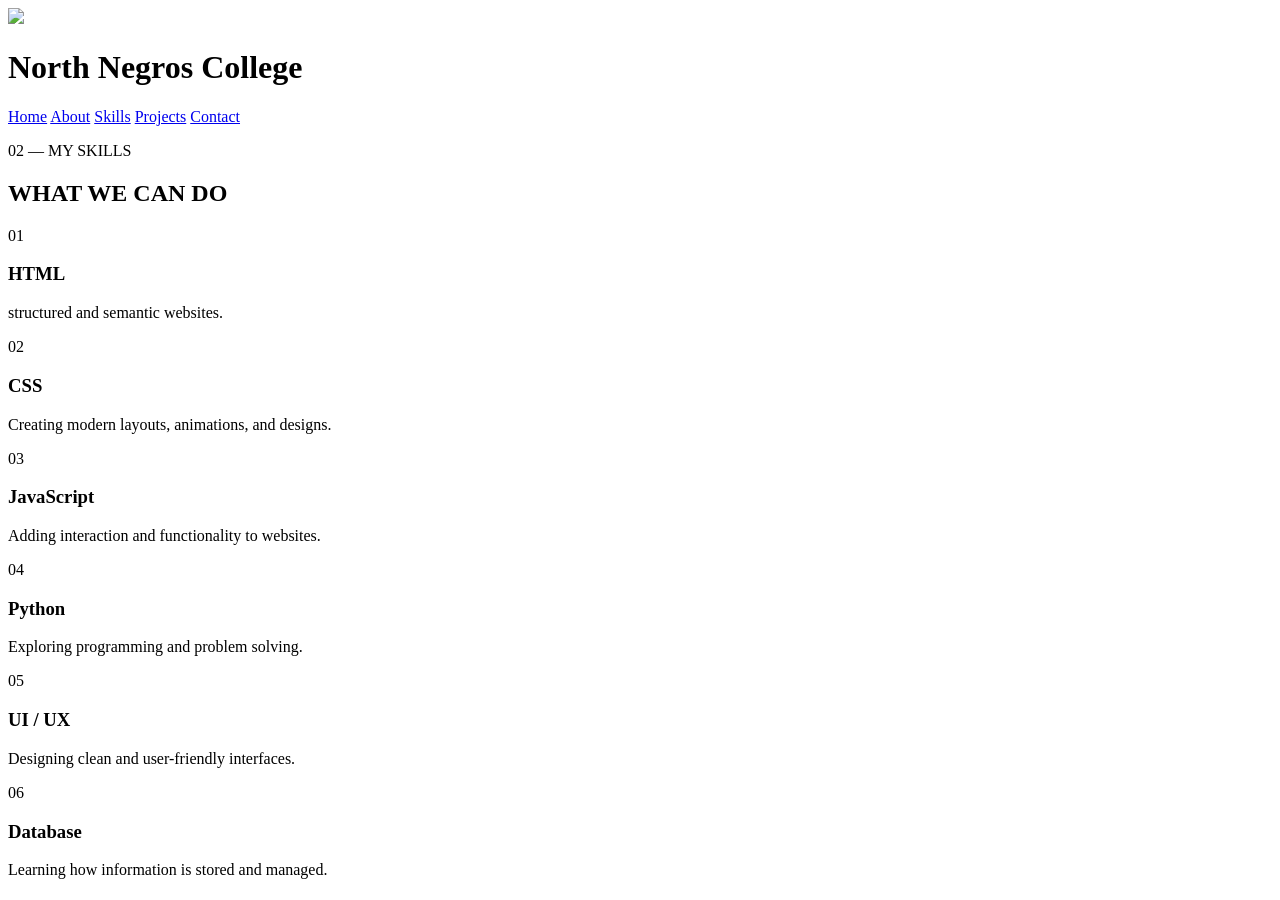
==== skills.html @ 6957d8ed "Add files via upload" ====
<!DOCTYPE html>
<html lang="en">
<head>
    <meta charset="UTF-8">
    <meta name="viewport" content="width=device-width, initial-scale=1.0">
    <title>BSCS |The Future is Coded</title>
    <link rel="preconnect" href="https://fonts.googleapis.com">
    <link rel="preconnect" href="https://fonts.gstatic.com" crossorigin>
    <link rel="stylesheet" href="https://fonts.googleapis.com/css2?family=Orbitron:wght@500;600;700;800&family=Poppins:wght@300;400;500;600;700&display=swap">
    <link rel="stylesheet" href="style.css">
    <link rel="icon" type="images/nnc.jpg" href="images/nnc.jpg">
</head>

<body>


    <header class="navbar">
        
    <img src="images/nnc.jpg" class="logo">

        <h1 class="slogo">North Negros College</h1>

        <nav>
            <a href="index.html">Home</a>
            <a href="about.html">About</a>
            <a href="skills.html">Skills</a>
            <a href="projects.html">Projects</a>
            <a href="contact.html">Contact</a>
        </nav>
    </header>


    <section id="skills" class="section skills-section">

        <div class="section-title">
            <p>02 — MY SKILLS</p>
            <h2>WHAT WE CAN DO </h2>
        </div>

        <div class="skills-grid">

            <div class="skill-card">
                <span>01</span>
                <h3>HTML</h3>
                <p> structured and semantic websites.</p>
            </div>

            <div class="skill-card">
                <span>02</span>
                <h3>CSS</h3>
                <p>Creating modern layouts, animations, and designs.</p>
            </div>

            <div class="skill-card">
                <span>03</span>
                <h3>JavaScript</h3>
                <p>Adding interaction and functionality to websites.</p>
            </div>

            <div class="skill-card">
                <span>04</span>
                <h3>Python</h3>
                <p>Exploring programming and problem solving.</p>
            </div>

            <div class="skill-card">
                <span>05</span>
                <h3>UI / UX</h3>
                <p>Designing clean and user-friendly interfaces.</p>
            </div>

            <div class="skill-card">
                <span>06</span>
                <h3>Database</h3>
                <p>Learning how information is stored and managed.</p>
            </div>

        </div>
    </section>
	
    </body>

    </html>
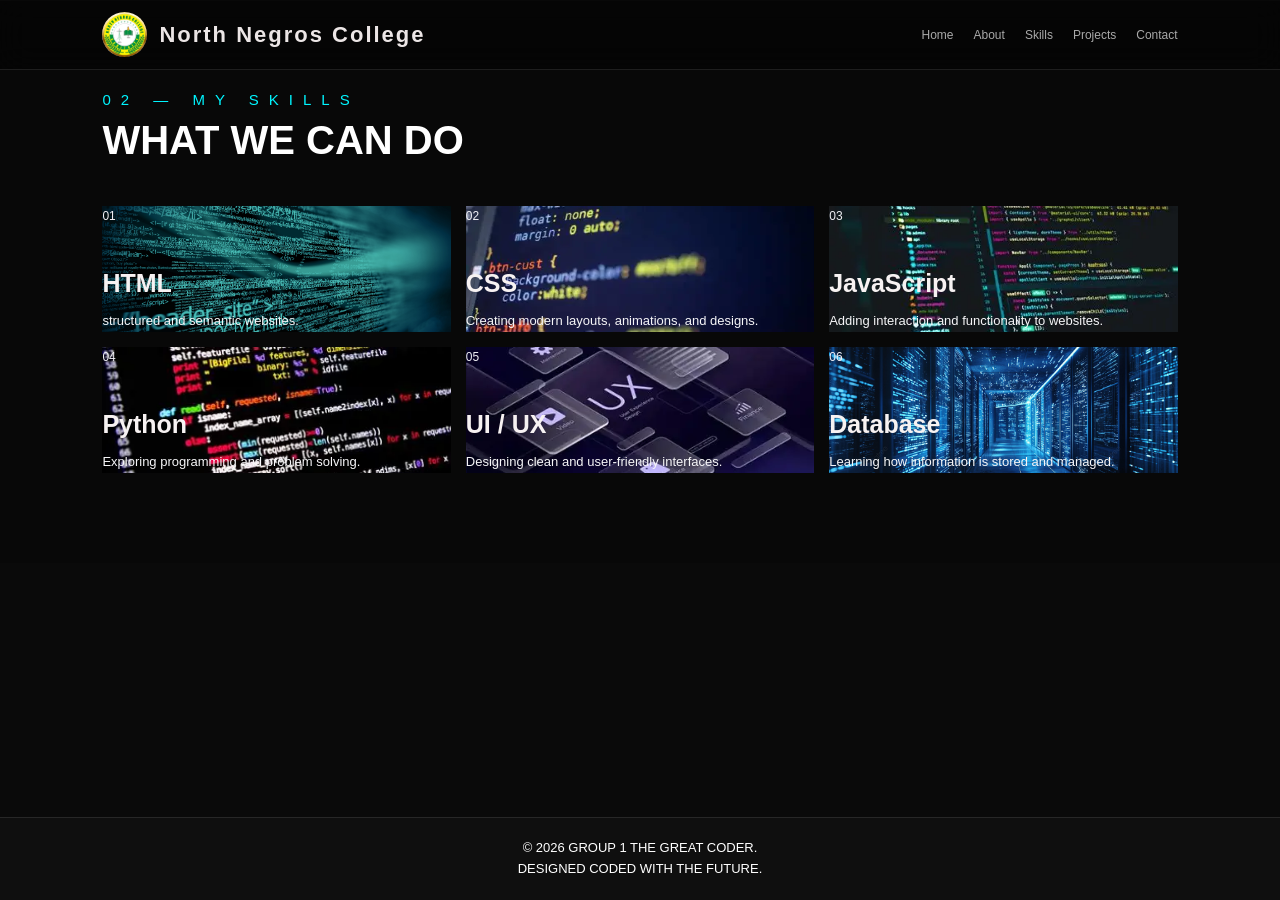
==== commit 1c9c6e7f: "Add files via upload" ====
--- a/skills.html
+++ b/skills.html
@@ -77,7 +77,10 @@
 
         </div>
     </section>
-	
+<footer>
+    <p>© 2026 GROUP 1 THE GREAT CODER.</p>
+    <p>DESIGNED CODED WITH THE FUTURE.</p>
+</footer>
     </body>
 
     </html>
--- a/style.css
+++ b/style.css
@@ -0,0 +1,857 @@
+* {
+    margin: 0;
+    padding: 0;
+    box-sizing: border-box;
+}
+
+html {
+    scroll-behavior: smooth;
+}
+
+body {
+    background: #0a0a0a;
+    color: #ffffff;
+    font-family: "Poppins", sans-serif;
+    overflow-x: hidden;
+	
+	min-height: 100vh;
+	display: flex;
+	flex-direction: column;
+
+}
+
+:root {
+    --bg: #faf0f0;
+    --card: #0d0d0d;
+    --text: #ffffff;
+    --muted: #888888;
+    --accent: #00f5ff;
+    --accent2: #7c3cff;
+    --border: rgba(255, 255, 255, 0.1);
+}
+
+.navbar {
+    position: fixed;
+    top: 0;
+
+    width: 100%;
+    height: 70px;
+    
+    padding: 0 8%;
+
+    display: flex;
+    align-items: center;
+    justify-content: space-between;
+
+    background: rgba(5, 5, 5, 0.75);
+    backdrop-filter: blur(15px);
+
+    border-bottom: 1px solid var(--border);
+
+    z-index: 1000;
+}
+
+.movingpic {
+    width: 500px;
+    height: 350px;
+
+}
+
+.logo {
+    width: 45px;
+    height: 45px;
+    margin: 0 12px 0 0;      
+    border-radius: 50%;      
+    object-fit: cover;       
+    flex-shrink: 0;          
+}
+
+.slogo {
+    margin: 0 auto 0 0;      /
+    font-family: "Orbitron", sans-serif;
+    font-size: 22px;
+    font-weight: 600;
+    letter-spacing: 2px;
+    color: #ece6e6;
+    white-space: nowrap;   
+}
+.logo span {
+    color: var(--accent);
+}
+
+.navbar nav {
+    display: flex;
+    gap: 20px;
+
+
+}
+
+.navbar nav a {
+    position: center;
+
+    color: #aaa;
+    text-decoration: none;
+
+    font-size: 12px;
+    font-weight: 500;
+    
+
+    transition: 0.3s;
+}
+
+.navbar nav a:hover {
+    color: var(--accent);
+}
+
+.navbar nav a::after {
+    content: "";
+
+    position: absolute;
+    left: 0;
+    bottom: 8px;
+
+    width: 0;
+    height: 2px;
+
+    background: var(--accent);
+
+    transition: 0.3s;
+}
+
+.navbar nav a:hover::after {
+    width: 100%;
+}
+
+
+.hero {
+    min-height: 100vh;
+	margin-bottom: -50px;
+
+    padding: 130px 8% 80px;
+
+    display: flex;
+    align-items: center;
+    justify-content: space-between;
+
+    position: relative;
+
+    overflow: hidden;
+}
+
+.hero::before {
+    content: "";
+
+    position: absolute;
+
+    width: 500px;
+    height: 500px;
+
+    background: var(--accent);
+
+    filter: blur(180px);
+    opacity: 0.08;
+
+    top: 20%;
+    left: -150px;
+}
+
+.hero-content {
+    max-width: 650px;
+	padding-bottom: 0px;
+    position: relative;
+    z-index: 2;
+}
+
+.small-title {
+    color: var(--accent);
+
+    font-family: "Orbitron", sans-serif;
+    font-size: 14px;
+    letter-spacing: 5px;
+
+    margin-bottom: 20px;
+}
+
+.hero h1 {
+    font-family: "Orbitron", sans-serif;
+
+    font-size: clamp(60px, 9vw, 125px);
+    line-height: 0.9;
+
+    letter-spacing: -5px;
+}
+
+.hero h1 span {
+    color: transparent;
+
+    -webkit-text-stroke: 1px var(--accent);
+
+    text-shadow: 0 0 30px rgba(0, 245, 255, 0.25);
+}
+
+.description {
+    max-width: 550px;
+
+    color: var(--muted);
+
+    margin-top: 30px;
+
+    line-height: 1.8;
+}
+
+.hero-buttons {
+    display: flex;
+    gap: 15px;
+
+    margin-top: 35px;
+}
+
+.btn {
+    padding: 14px 25px;
+
+    text-decoration: none;
+
+    font-size: 13px;
+    font-weight: 600;
+
+    transition: 0.3s;
+}
+
+.primary {
+    background: var(--accent);
+    color: #000;
+}
+
+.primary:hover {
+    box-shadow: 0 0 30px rgba(0, 245, 255, 0.5);
+    transform: translateY(-4px);
+}
+
+.secondary {
+    color: white;
+
+    border: 1px solid var(--border);
+}
+
+.secondary:hover {
+    border-color: var(--accent);
+    color: var(--accent);
+}
+
+
+.hero-visual {
+    width: 400px;
+    height: 400px;
+
+    display: flex;
+    align-items: center;
+    justify-content: center;
+
+    position: relative;
+}
+
+.glow-circle {
+    position: absolute;
+
+    width: 300px;
+    height: 300px;
+
+    border-radius: 50%;
+
+    border: 1px solid rgba(0, 245, 255, 0.3);
+
+    box-shadow:
+        0 0 40px rgba(0, 245, 255, 0.15),
+        inset 0 0 40px rgba(0, 245, 255, 0.08);
+
+    animation: rotate 10s linear infinite;
+}
+
+.glow-circle::before,
+.glow-circle::after {
+    content: "";
+
+    position: absolute;
+
+    border-radius: 50%;
+}
+
+.glow-circle::before {
+    width: 12px;
+    height: 12px;
+
+    background: var(--accent);
+
+    top: 30px;
+    left: 50%;
+
+    box-shadow: 0 0 20px var(--accent);
+}
+
+.glow-circle::after {
+    width: 7px;
+    height: 7px;
+
+    background: var(--accent2);
+
+    bottom: 45px;
+    right: 20px;
+
+    box-shadow: 0 0 15px var(--accent2);
+}
+
+.code-card {
+    position: relative;
+    z-index: 2;
+
+    width: 500px;
+
+    display: flow-root;
+
+    padding: 25px;
+
+    background: rgba(15, 15, 15, 0.85);
+
+    border: 1px solid rgba(0, 245, 255, 0.25);
+
+    box-shadow: 0 20px 60px rgba(0, 0, 0, 0.5);
+
+    backdrop-filter: blur(10px);
+
+    font-family: monospace;
+
+    transform: rotate(-4deg);
+
+    transition: 0.4s;
+}
+
+.code-card:hover {
+    transform: rotate(0deg) scale(1.05);
+
+    border-color: var(--accent);
+
+    box-shadow: 0 0 40px rgba(0, 245, 255, 0.2);
+}
+
+.dots {
+    display: flex;
+    gap: 6px;
+
+    margin-bottom: 25px;
+}
+
+.dots span {
+    width: 9px;
+    height: 9px;
+
+    border-radius: 50%;
+
+    background: #555;
+}
+
+.code-card p {
+    color: #0a0a0a;
+    line-height: 2;
+}
+
+.code-card p span {
+    color: var(--accent);
+}
+
+.code-card .indent {
+    padding-left: 20px;
+    color: #0a0a0a;
+}
+
+
+
+.section {
+    padding: 90px 8%;
+
+    border-top: 1px solid var(--border);
+}
+
+.section-title {
+    margin-bottom: 45px;
+    height: 70px;
+
+    
+}
+
+.section-title p {
+    color: var(--accent);
+
+    font-family: "Orbitron", sans-serif;
+    
+
+    font-size: 15px;
+    letter-spacing: 10px;
+
+    margin-bottom: 10px;
+}
+
+.section-title h2 {
+    font-family: "Orbitron", sans-serif;
+
+    font-size: clamp(25px, 5vw, 40px);
+}
+
+
+.about-container {
+    display: grid;
+    grid-template-columns: 1fr 1fr;
+
+    gap: 30px;
+
+    align-items: center;
+}
+
+.about-card {
+    padding: 20px;
+
+    background: linear-gradient(145deg,
+            #111,
+            #080808);
+
+    border: 1px solid var(--border);
+
+    transition: 0.4s;
+}
+
+.about-card:hover {
+    transform: translateY(-8px);
+
+    border-color: var(--accent);
+
+    box-shadow: 0 20px 50px rgba(0, 245, 255, 0.08);
+}
+
+.about-icon {
+    font-family: monospace;
+
+    color: var(--accent);
+
+    font-size: 40px;
+
+    margin-bottom: 20px;
+}
+
+.about-card h3 {
+    font-family: "Orbitron", sans-serif;
+
+    margin-bottom: 10px;
+}
+
+.about-text p {
+    color: var(--muted);
+
+    line-height: 1.8;
+}
+
+.about-text h3 {
+    font-size: 20px;
+
+    margin-bottom: 20px;
+}
+
+.about-text p {
+    margin-bottom: 20px;
+}
+.about-grid {
+	display: grid;
+	padding-bottom: 10px;
+	grid-template-columns: repeat (3, 1fr);
+	gap: 15px;
+}
+
+
+.skills-section {
+    background: #080808;
+
+}
+
+.skills-grid {
+    display: grid;
+    padding-bottom: 0;
+    grid-template-columns: repeat(3, 1fr);
+
+    gap: 15px;
+}
+
+.skill-card:nth-child(1) {
+    background-image: url(images/htmldoc.jpg);
+
+    background-size: cover;
+
+    background-position: center;
+
+}
+
+.skill-card:nth-child(2) {
+    background-image: url(images/cssok.jpg);
+
+    background-size: cover;
+
+    background-position: center;
+
+}
+
+.skill-card:nth-child(3) {
+    background-image: url(images/js.webp);
+
+    background-size: cover;
+
+    background-position: center;
+
+}
+
+.skill-card:nth-child(4) {
+    background-image: url(images/python.webp);
+
+    background-size: cover;
+
+    background-position: center;
+
+}
+
+.skill-card:nth-child(5) {
+    background-image: url(images/ui.webp);
+
+    background-size: cover;
+
+    background-position: center;
+
+}
+
+.skill-card:nth-child(6) {
+    background-image: url(images/databaseq.jpg);
+
+    background-size: cover;
+
+    background-position: center;
+
+}
+
+.skill-card::before {
+    content: "";
+
+    position: absolute;
+
+    left: 0;
+    bottom: 0;
+
+    width: 0;
+    height: 3px;
+
+    background: var(--accent);
+
+    transition: 0.4s;
+}
+
+.skill-card:hover {
+    transform: translateY(-7px);
+
+    border-color: rgba(70, 126, 128, 0.4);
+}
+
+.skill-card:hover::before {
+    width: 100%;
+}
+
+.skill-card span {
+    color: #f0f0f5;
+
+    font-family: "Orbitron", sans-serif;
+
+    font-size: 12px;
+}
+
+.skill-card h3 {
+    font-family: "Orbitron", sans-serif;
+
+    font-size: 25px;
+
+    margin: 45px 0 12px;
+    color: rgb(247, 242, 242);
+}
+
+.skill-card p {
+    color: var(--muted);
+
+    font-size: 13px;
+
+    line-height: 1.7;
+    color: rgb(246, 246, 248);
+}
+
+
+.projects-grid {
+    display: grid;
+	padding-bottom: 0;
+    grid-template-columns: repeat(3, 1fr);
+
+    gap: 20px;
+}
+
+.project-card {
+    padding: 20px;
+    
+
+    min-height: 100px;
+
+    background: linear-gradient(145deg,
+            #0e0d0d,
+            #0c0c0c);
+
+    border: 1px solid var(--border);
+
+    transition: 0.4s;
+}
+
+.project-card:hover {
+    transform: translateY(-10px);
+
+    border-color: var(--accent);
+
+    box-shadow: 0 20px 50px rgba(0, 245, 255, 0.1);
+}
+
+.project-number {
+    color: var(--accent);
+
+    font-family: "Orbitron", sans-serif;
+
+    font-size: 13px;
+}
+
+.project-card h3 {
+    font-family: "Orbitron", sans-serif;
+
+    font-size: 24px;
+
+    margin: 60px 0 15px;
+}
+
+.project-card p {
+    color: var(--muted);
+
+    line-height: 1.7;
+
+    font-size: 13px;
+}
+
+.project-card a {
+    display: inline-block;
+
+    margin-top: 25px;
+
+    color: rgb(10, 10, 10);
+
+    text-decoration: none;
+
+    font-size: 13px;
+
+    transition: 0.3s;
+}
+
+.project-card a:hover {
+    color: var(--accent);
+}
+
+
+.contact section {
+    min-height: auto;
+    padding: 60px 8%;
+    background: #0e0d0d;
+
+    display: flex;
+    flex-direction: column;
+    align-items: center;
+}
+
+.contact-container {
+    width: 100%;
+    display: flex;
+    justify-content: center;
+    align-items: center;
+}
+
+.contact-card {
+    width: 420px;
+    padding: 40px;
+
+    border: 1px solid #292929;
+
+    text-align: center;
+}
+
+.contact-card h2 {
+    margin: 0 0 35px 0;
+
+    color: #ffffff;
+    font-size: 26px;
+}
+
+
+.info {
+    margin: 25px 0;
+}
+
+.info span {
+    display: block;
+
+    margin-bottom: 8px;
+
+    font-size: 20px;
+}
+
+.info p {
+    margin: 0;
+
+    color: #888;
+    font-size: 14px;
+}
+
+
+.contact-item span {
+    display: block;
+    font-size: 20px;
+    margin-bottom: 7px;
+}
+
+.contact-item p {
+    color: #332f2f;
+    font-size: 14px;
+    margin: 0;
+}
+
+
+@keyframes rotate {
+    from {
+        transform: rotate(0deg);
+    }
+
+    to {
+        transform: rotate(360deg);
+    }
+}
+
+
+@media (max-width: 900px) {
+
+    .navbar {
+        padding: 0 5%;
+    }
+
+    .navbar nav {
+        gap: 15px;
+    }
+
+    .hero {
+        flex-direction: column;
+
+        align-items: flex-start;
+
+        gap: 70px;
+    }
+
+    .hero-visual {
+        align-self: center;
+    }
+
+    .about-container,
+    .contact-container {
+        grid-template-columns: 1fr;
+    }
+
+    .skills-grid,
+    .projects-grid {
+        grid-template-columns: repeat(2, 1fr);
+    }
+}
+
+
+@media (max-width: 600px) {
+
+    .navbar {
+        height: auto;
+
+        padding: 20px 5%;
+
+        flex-direction: column;
+
+        gap: 15px;
+    }
+
+    .navbar nav {
+        flex-wrap: wrap;
+
+        justify-content: center;
+
+        gap: 15px;
+    }
+
+    .hero {
+        padding: 160px 5% 70px;
+    }
+
+    .hero h1 {
+        font-size: 100px;
+
+        letter-spacing: -3px;
+    }
+
+    .hero-visual {
+        width: 100%;
+        height: 300px;
+    }
+
+    .glow-circle {
+        width: 300px;
+        height: 300px;
+    }
+
+    .movingpic {
+        width: 300px;
+        height: 250px;
+    }
+
+    .about-card {
+        width: 100%;
+
+    }
+
+    .section {
+        padding: 50px 5%;
+    }
+
+
+    .projects-grid {
+        grid-template-columns: 1fr;
+    }
+
+    .hero-buttons {
+        flex-direction: column;
+    }
+
+    .btn {
+        text-align: center;
+    }
+    
+  }
+
+footer {
+    margin-top: auto;         
+    width: 100%;
+    padding: 20px 5%;
+    background-color: #0f0f0f;
+    border-top: 1px solid var(--border);
+    text-align: center;
+}
+
+footer p {
+    margin: 0;
+    color: #ffffff;
+    font-size: 13px;
+    line-height: 1.6;
+}
